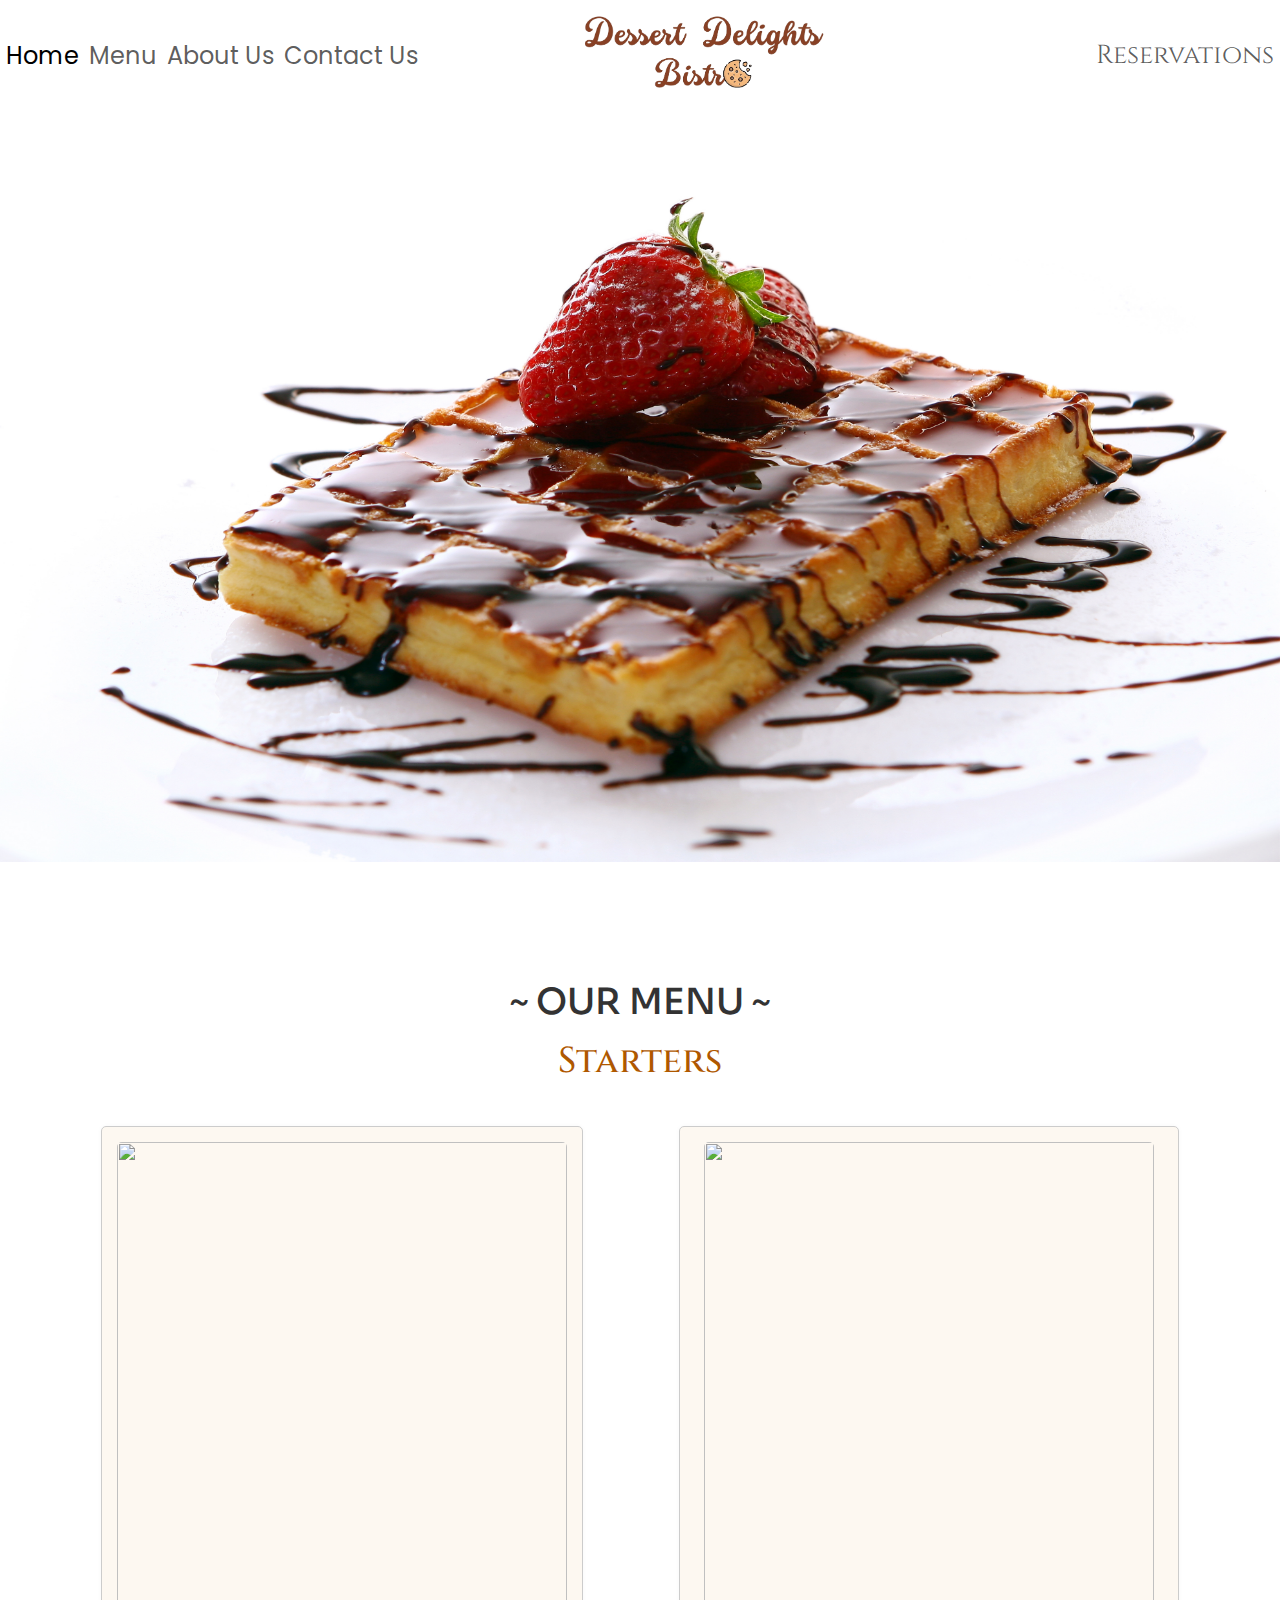
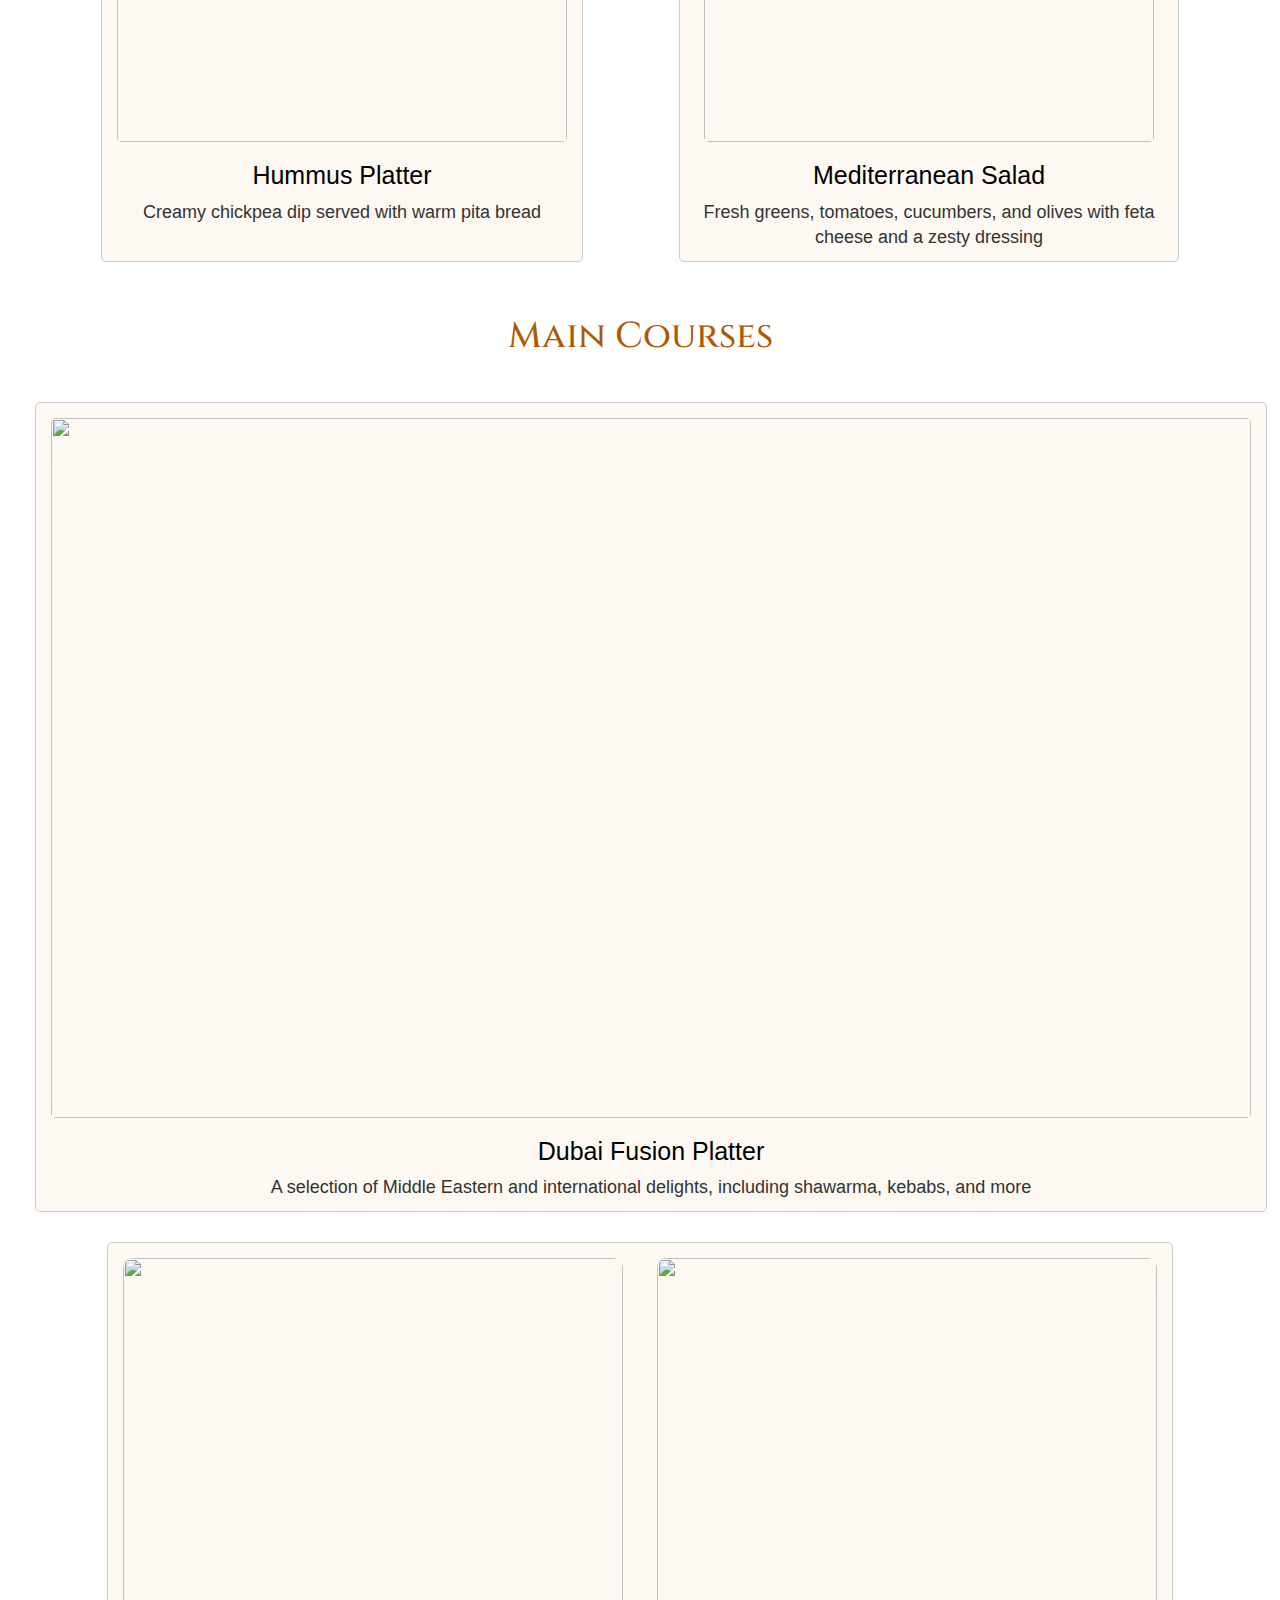
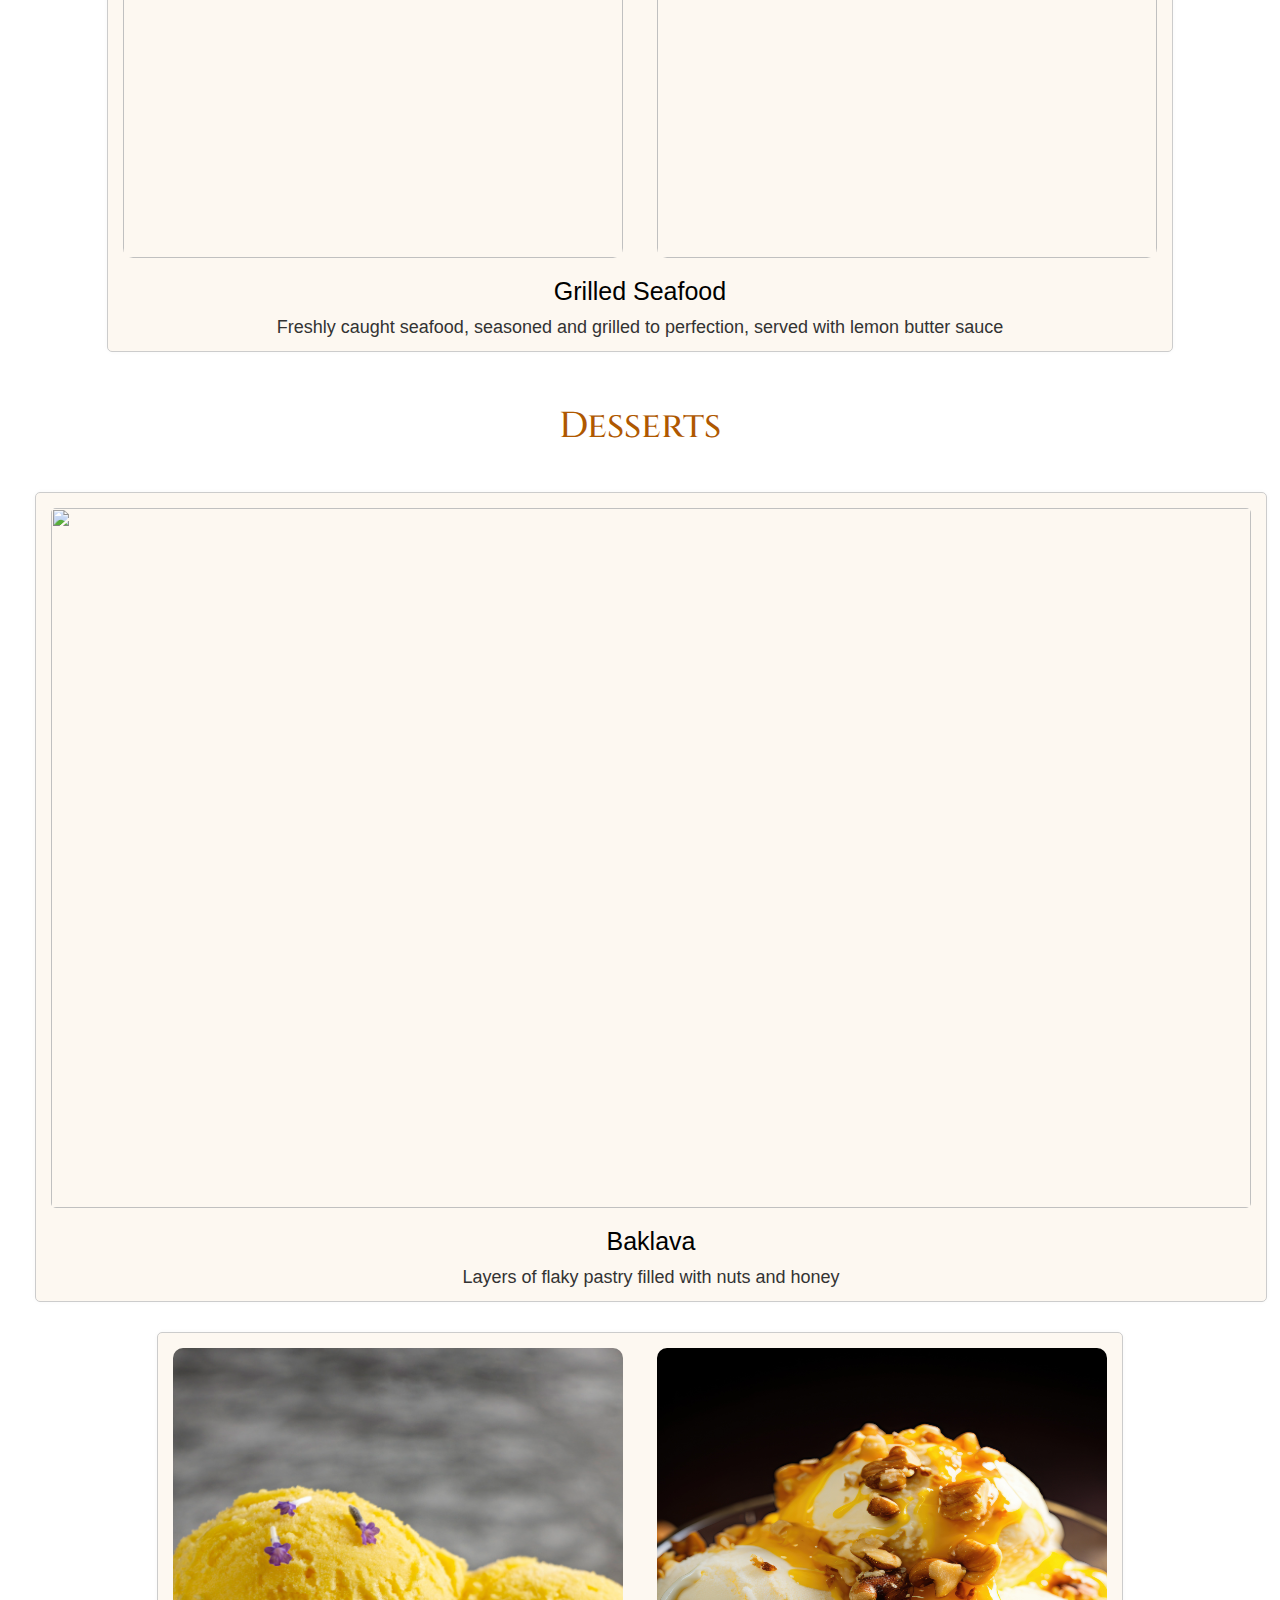
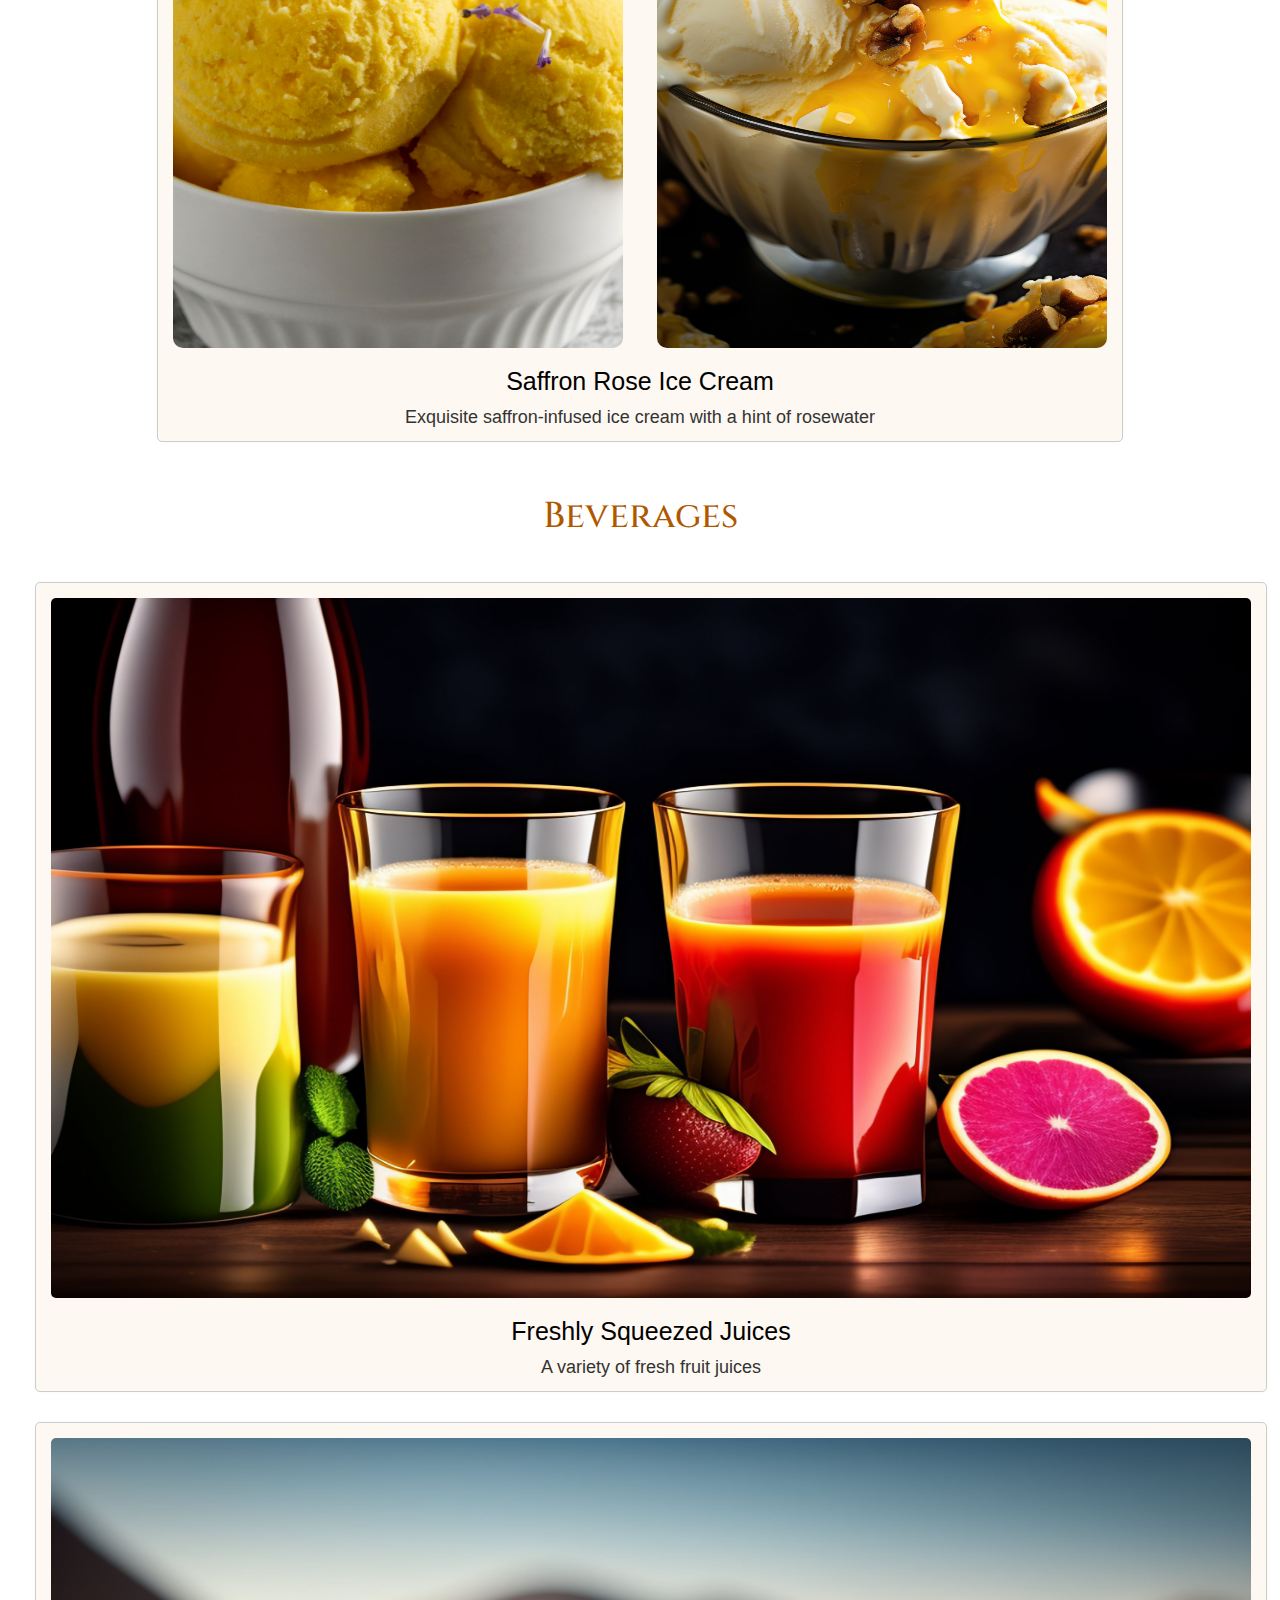
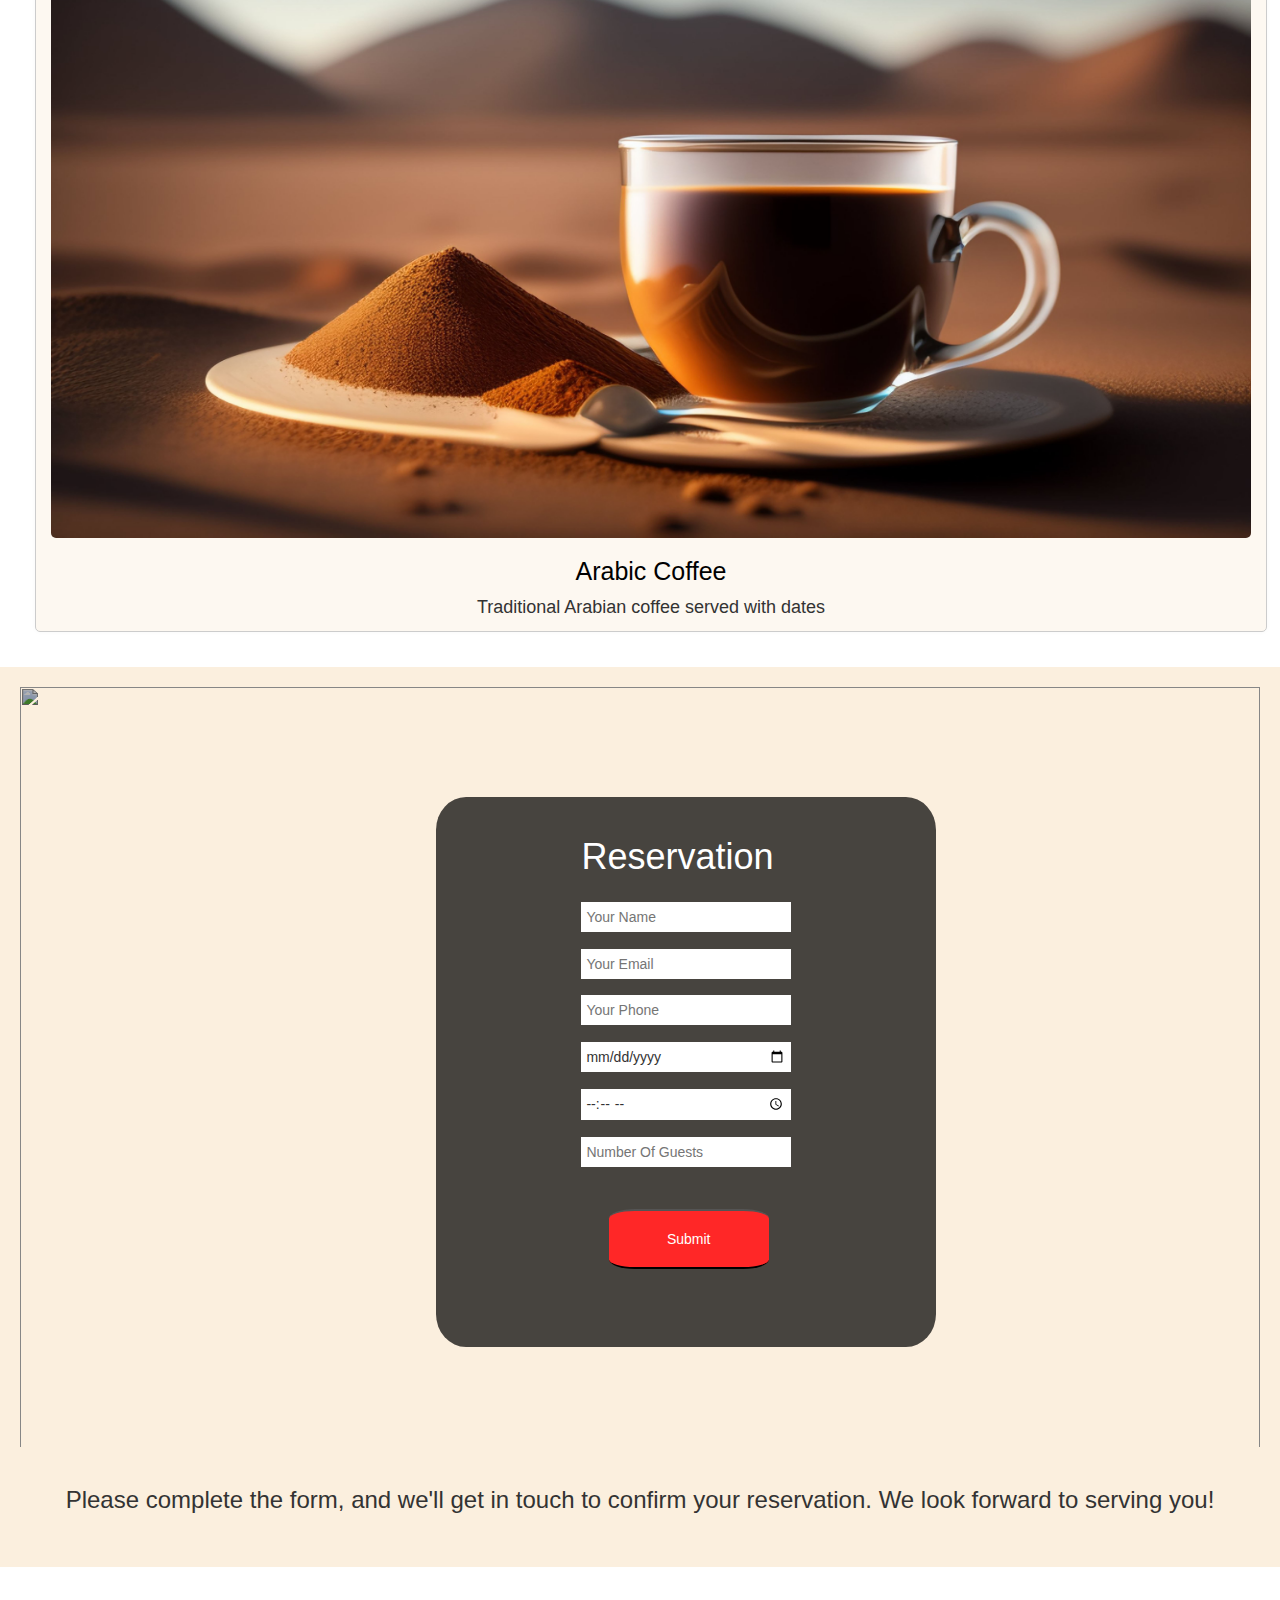
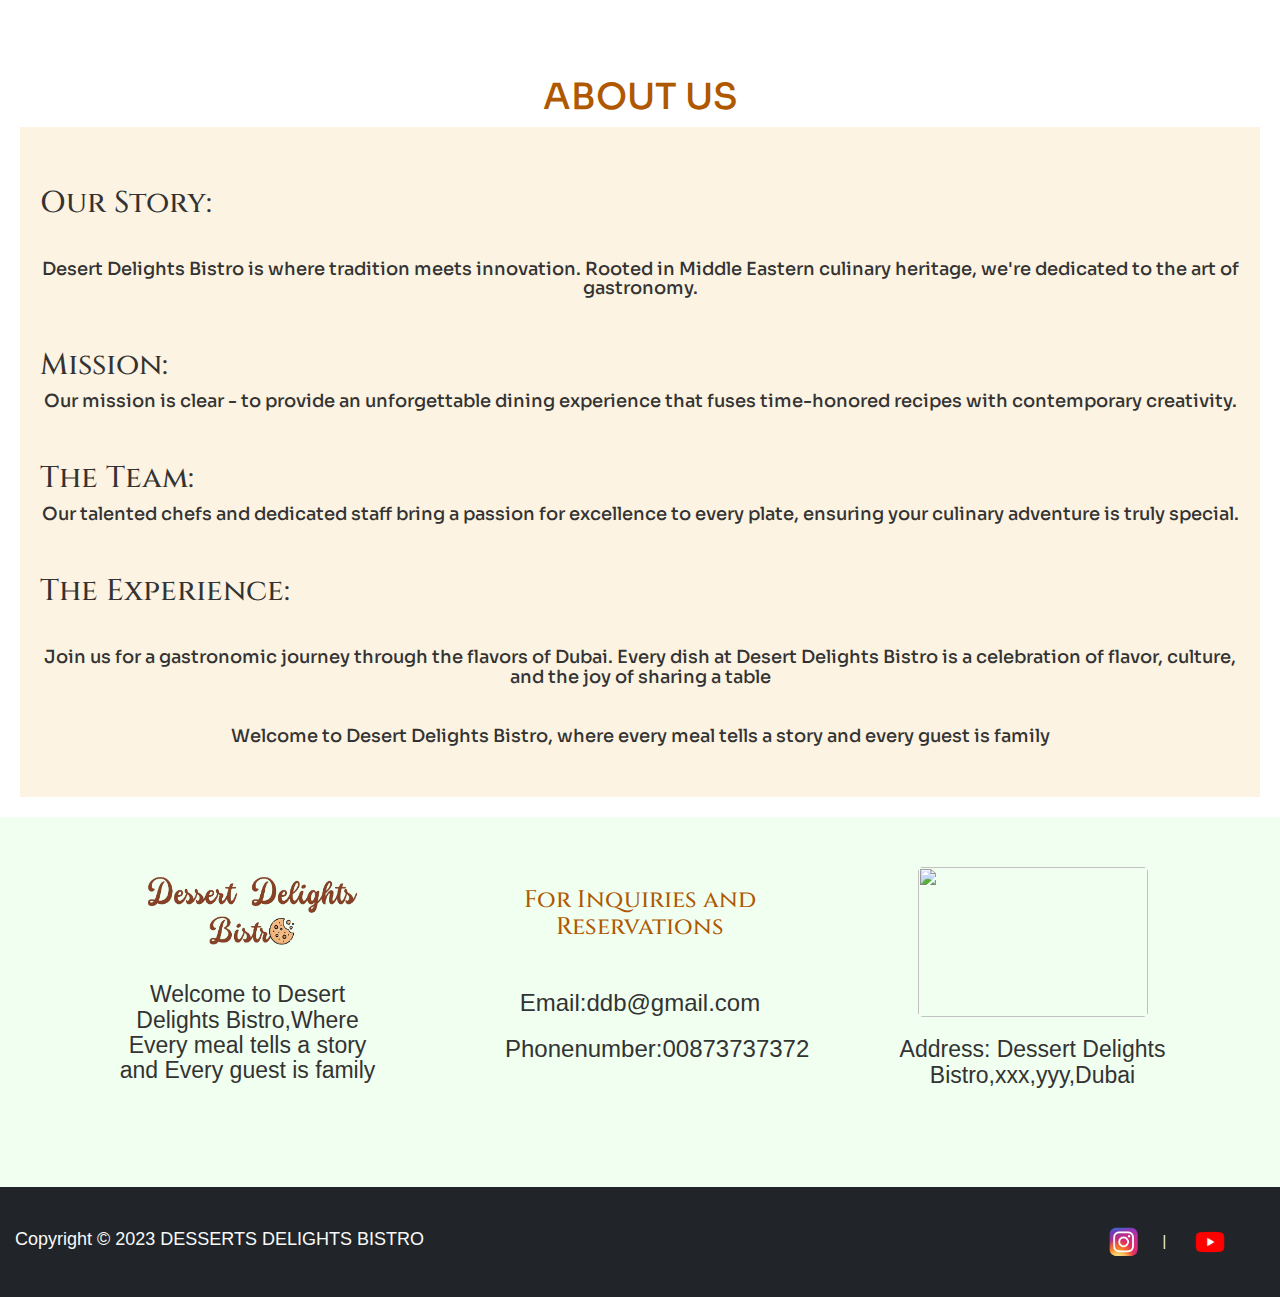
==== index.html @ c565da67 "Initial commit" ====
<!DOCTYPE html>
<html lang="en">
<head>
<meta charset="utf-8">
<meta name="viewport" content="width=device-width, initial-scale=1">
<script src="index.js"></script>
<link rel="stylesheet" href="index.css">
<link rel="stylesheet" href="menu.css">
<link rel="stylesheet" href="reservations.css">
<link rel="stylesheet" href="about.css">
<link rel="stylesheet" href="contact.css">


<style>

  @import url('https://fonts.googleapis.com/css2?family=Poppins:wght@300;400&display=swap');
  @import url('https://fonts.googleapis.com/css2?family=Bungee+Shade&family=Sora&display=swap');

  @import url('https://fonts.googleapis.com/css2?family=Poppins:wght@300;400&family=Roboto+Slab:wght@500&display=swap');

  @import url('https://fonts.googleapis.com/css2?family=Asap:ital,wght@1,300&family=Cinzel:wght@600&display=swap');
 </style>

</head>
<body>

  <link href="https://cdn.jsdelivr.net/npm/bootstrap@5.0.2/dist/css/bootstrap.min.css" rel="stylesheet">
  <script src="https://cdn.jsdelivr.net/npm/bootstrap@5.0.2/dist/js/bootstrap.bundle.min.js"></script>
  <div class="container-fluid" style="background-color:white;position: sticky;top: 0;z-index: 50;display: flex;padding: 0;">
  <nav class="navbar navbar-expand-lg navbar-light" style="width: 100%;margin: auto;">
    
      
    <button type="button" class="navbar-toggler" data-bs-toggle="collapse" data-bs-target="#navbarCollapse">
      <span class="navbar-toggler-icon"></span>
  </button>
  <div class="collapse navbar-collapse"style="flex-grow:0;padding-left:0;padding-right:0;" id="navbarCollapse">
      
        <div class="navbar-nav" style="font-size:x-large; font-family: 'poppins','sans-serif';">
          <li><a href="#home" class="nav-item nav-link active">Home</a></li>
          <li><a href="#menu" class="nav-item nav-link">Menu</a></li>
          <li><a href="#about" class="nav-item nav-link">About Us</a></li>
          <li><a href="#contact" class="nav-item nav-link" id="cn">Contact Us</a></li>
     </div>   
        
        
      </div>
  
    
    <div id="imgdiv" style="margin: 0 auto;padding-left: 15px;">
      <img id="logo" src="stick.png" height="100px" >
  </div>
    
    <div class="navbar-nav " style="margin: 0 0 0 auto ;">
     <li> <a href="#Reservation" class="nav-item nav-link" style="font-family: 'Asap', sans-serif;
      font-family: 'Cinzel', serif;font-size:2.6rem;position: relative;z-index: 50;">Reservations</a></li>
      
  </nav>
</div>
</section>

<section id="home">
<div style="width:100%px;height: 100%;">
  <link rel="stylesheet" href="https://maxcdn.bootstrapcdn.com/bootstrap/3.4.1/css/bootstrap.min.css">
  <script src="https://ajax.googleapis.com/ajax/libs/jquery/3.6.4/jquery.min.js"></script>
  <script src="https://maxcdn.bootstrapcdn.com/bootstrap/3.4.1/js/bootstrap.min.js"></script> 

  <div id="myCarousel" class="carousel slide" data-ride="carousel">
   
    <!-- Wrapper for slides -->
    <div class="carousel-inner">
      <div class="item active" ;>
        <img src="img/fresh-sweet-chocolate-waffles-with-strawberry.jpg" alt="Los Angeles" style="width: 100%;height: 750px;">
        <div class="carousel-caption">
          <h2 style="color:white;"></h2>
          <h4 style="color: gold; font-style: oblique; font-weight: bold;"></h4>
        </div>
      </div>

     
      <div class="item">
        <img src="slide img/delicious-fried-chicken-plate.jpg" alt="New york" style="width:100%;height: 750px;">
        <div class="carousel-caption">
          <h3 style="color:gold;font-style: oblique; font-weight: bold;"></h3>
        </div>
      </div>
     
      <div class="item">
        <img src="slide img/pexels-eric-mufasa-1414234-removebg.png" alt="New york" style="width:100%;height: 750px;">
        <div class="carousel-caption">
          <h3 style="color:gold;font-style: oblique; font-weight: bold;"></h3>
        </div>
      </div>
      <div class="item">
        <img src="slide img/meat-skewer-with-vegetables-isolated-white-background-ai-generative.jpg" alt="New york" style="width:100%;height: 750px;">
        <div class="carousel-caption">
          <h3 style="color:gold;font-style: oblique; font-weight: bold;"></h3>

        </div>
    </div>
    <div class="item">
      <img src="slide img/fresh-cheesecake-served-with-mint.jpg" alt="New york" style="width:95%;height: 750px;">
      <div class="carousel-caption">
        <h3 style="color:gold;font-style: oblique; font-weight: bold;"></h3>

      </div>
  </div>
    <div class="item">
      <img src="slide img/delicious-food-tray.jpg" alt="New york" style="width:100%;height: 750px;">
      <div class="carousel-caption">
        <h3 style="color:gold;font-style: oblique; font-weight: bold;"></h3>
      </div>
    </div><div class="item">
      <img src="slide img/delicious-tortilla.jpg" alt="New york" style="width:100%;height: 750px;">
      <div class="carousel-caption">
        <h3 style="color:gold;font-style: oblique; font-weight: bold;"></h3>
      </div>
    </div>
    </div>
    
    <!-- Left and right controls -->
    <a class="carousel-control-prev" href="#myCarousel" role="button" data-slide="prev">
      <span class="glyphicon glyphicon-chevron-left" ></span>
      <span class="sr-only">Previous</span>

</a>
<a class="carousel-control-next" href="#myCarousel" role="button" data-slide="next">
  <span class="glyphicon glyphicon-chevron-right" ></span>
  <span class="sr-only">Next</span>
</a>

    
  </div>
</div>
</section>
<section id="menu" style="padding-top: 80px;">
  <br>
  <center>
  <h1 style="font-family: 'Bungee Shade', sans-serif;
  font-family: 'DM Serif Display', serif;
  font-family: 'Secular One', sans-serif;
  font-family: 'Sora', sans-serif;">~ OUR MENU ~</h1></center>
  
  
<h1 class="h1" style="font-family: 'Asap', sans-serif;
font-family: 'Cinzel';color:rgb(175, 88, 0);">Starters</h1>


<section class="list">
        
<div class="divv">
    <img  class="image" src="menu/top-view-hummus-plate-still-life.jpg" alt="">
<h3 class="mh3">Hummus Platter</h3>
<p>Creamy chickpea dip served with warm pita bread</p>
</div>
<div class="divv">
    <img  class="image" src="menu/tuna-salad-with-lettuce-olives-corn-tomatoes-top-view.jpg" alt="">
<h3 class="mh3">Mediterranean Salad</h3>
<p>Fresh greens, tomatoes, cucumbers, and olives with feta cheese 
    and a zesty dressing</p>
</div>
</section>


<h1 class="h1" style="font-family: 'Asap', sans-serif;
font-family: 'Cinzel';color:rgb(175, 88, 0);" >Main Courses</h1>
<section class="list">


<div class="divv1">
    <img class="image1"  src="menu/dinner-table-with-fried-meat-dishes-sauces (1).jpg" alt="">
    <h3 class="mh3">Dubai Fusion Platter</h3>
    <p>A selection of Middle Eastern and international delights, including 
        shawarma, kebabs, and more</p>
</div>
<div class="divv2">
    <img  class="image2" src="menu/seafood-plate-with-shrimps-mussels-lobsters-served-with-lemon.jpg" alt="">
    <img  class="image3" src="menu/grilled-trout-with-eggplant-zucchini-bell-pepper-pomegranate-sauce.jpg" alt="">
    <h3 class="mh3">Grilled Seafood</h3>
    <p>Freshly caught seafood, seasoned and grilled to perfection, served with 
        lemon butter sauce</p>
</div>
</section>

<h1 class="h1"  style="font-family: 'Asap', sans-serif;
font-family: 'Cinzel';color:rgb(175, 88, 0);"  >Desserts</h1>

<section class="list">


<div class="divv1">
    <img class="image1" src="menu/freshly-baked-baklava-rustic-wooden-board-generated-by-ai.jpg" alt="">
    <h3 class="mh3">Baklava</h3>
    <p>Layers of flaky pastry filled with nuts and honey</p>
</div>
<div class="divv2">
    <img class="image4" src="menu/composition-delicious-homemade-icecream.jpg" alt="">
    <img class="image5"  src="menu/high-angle-delicious-ice-cream.jpg" alt="">
   
    <h3 class="mh3">Saffron Rose Ice Cream</h3>
    <p>Exquisite saffron-infused ice cream with a hint of rosewater</p>
</div>
</section>



<h1 class="h1"  style="font-family: 'Asap', sans-serif;
font-family: 'Cinzel';color:rgb(175, 88, 0);">Beverages</h1>
<section class="list">

<div class="divv1">
    <img class="image1"  src="menu/glass-orange-juice-with-picture-fruit-right.jpg" alt="">
    <h3 class="mh3">Freshly Squeezed Juices</h3>
    <p>A variety of fresh fruit juices</p>
</div>
<div class="divv1">
    <img class="image1" src="menu/cup-coffee-sits-plate-with-desert-landscape-background.jpg" alt="">
    <h3 class="mh3">Arabic Coffee</h3>
    <p>Traditional Arabian coffee served with dates</p>
</div>

</section>
</section>
<section id="Reservation" >
  <div id="divdiv">

<img class="imgr" src="img/pexels-huỳnh-đạt-2313037.jpg" alt="">
<div id="divvr">
  

  <form id="login" name="form" action="">
    <h1 style="color: white;margin-bottom: 12%;">Reservation</h1>
    <div id="fname">
    <input id="fnameid" name="fn" type="text" placeholder="Your Name" style="border-width: 0;">
  </div>
  <div id="lname">
    <input id="lnameid" name="ln" type="email" placeholder="Your Email" style="border-width: 0;width: 200px;">
  </div>
  <div id="unbox">
    <input id="inpid" name="mob" type="number" placeholder="Your Phone" style="border-width: 0;">
  </div>
  <div id="dtbox">
    <input id="dt" name="date" type="date" placeholder="Enter Date" style="border-width: 0;">
  </div>
  <div id="tmbox">
    <input id="tm" name="time" type="time" placeholder="Time" style="border-width: 0;">
  </div>
  <div id="passbox">
    <input id="passid" name="guest" type="number" placeholder="Number Of Guests" style="border-width: 0;">
  </div>
  <div id="divbutt">
    <input id="idbutt" type="button" value="Submit" onclick="validates()">
  </div>
  
</form>

</div>
<center>
  <h2 style="font-size: x-large;">Please complete the form, and we'll get in touch to confirm your reservation. We look forward to 
    serving you!</h2>
    <br>
  </center>
    </div>
    
    </section>
    

    <section id="about" style="padding-left: 20px;padding-top: 90px;padding-right: 20px; padding-bottom: 20px;">
      <center>
      <h1 style="font-family: 'Bungee Shade', sans-serif;
      font-family: 'DM Serif Display', serif;
      font-family: 'Secular One', sans-serif;
      font-family: 'Sora', sans-serif;color:rgb(175, 88, 0);">ABOUT US</h1>
    </center>

      <div id="divback" style="background-color: rgba(243, 185, 92, 0.178);padding: 20px;">

        <br>
    <h2 class="abth2"> Our Story:</h2>
    <br>
    <center>
    <h4 class="abth4">Desert Delights Bistro is where tradition meets innovation. Rooted in Middle Eastern culinary heritage, 
        we're dedicated to the art of gastronomy.</h4><br>
      </center>
    <h2 class="abth2">Mission:</h2>   
    <center>
    <h4 class="abth4">Our mission is clear - to provide an unforgettable dining experience that fuses time-honored recipes 
        with contemporary creativity.</h4><br>
      </center>
    <h2 class="abth2">The Team:</h2>
    <center>
    <h4 class="abth4">Our talented chefs and dedicated staff bring a passion for excellence to every plate, ensuring your 
        culinary adventure is truly special.</h4><br>
      </center>
        <h2 class="abth2">The Experience:</h2>
        <br>
        <center>
        <h4 class="abth4">Join us for a gastronomic journey through the flavors of Dubai. Every dish at Desert Delights Bistro is 
            a celebration of flavor, culture, and the joy of sharing a table</h4>
          </center> <br>
          <center>
        <h4 class="abth4">Welcome to Desert Delights Bistro, where every meal tells a story and every guest is family</h4>
    <br>
    </center> 
    </div>

    </section>
    
  
    

    <section id="contact">
      <div style="background-color:rgb(240, 255, 240);">
        <section class="clist">
                
            <div class="cdiv">
                <img class="cimage1" src="stick.png" alt="">
                
                <h3 class="ch33">Welcome to Desert Delights Bistro,Where Every meal tells a story and Every guest is family</h2>
                
            </div>
            <div class="cdiv1">
             
            <h1 class="ch1">For Inquiries and Reservations</h1>
            <br>
            <h2 class="ch2">Email:ddb@gmail.com</h2>
            <h2 class="ch2">Phonenumber:00873737372</h2>
            </div>
            <div class="cdiv">
                <img  class="cimage" src="menu/tuna-salad-with-lettuce-olives-corn-tomatoes-top-view.jpg" alt="">
                <h3 class="ch33">Address: Dessert Delights Bistro,xxx,yyy,Dubai
                </h3>
            
            </div>
            </section>
        </div>
        
    </section>
    <footer class="footer bg-dark">
      <div class="row" style="padding: 15px;margin-right: 0;--bs-gutter-x: 0;">
          <div class="col-md-6 text-light" style="padding-top: 25px;" >
              <p>Copyright &copy; 2023 DESSERTS DELIGHTS BISTRO</p>
          </div>
          <div class="col-md-6 text-md-end">
              <a  href="https://www.instagram.com/" ><img style="width: 70px;" src="svg/Picsart_23-10-22_21-05-48-126.png" alt=""></a>
              <span class="text-light">|</span>
              <a  href="https://www.youtube.com/" ><img style="width: 80px;"  src="svg/Picsart_23-10-22_21-06-33-159.png" alt=""></a>
          </div>
      </div>
  </footer>
  
    



        
</body>
</html>
---- index.css ----
.mh3 {
    font-size: 2.5rem;
    /* margin-top: 10px; */
    color: black;
}
p{
    font-size: 1.8rem;
}
a:hover{
    text-decoration: none;
}
---- menu.css ----
@import url('https://fonts.googleapis.com/css2?family=Asap:ital,wght@1,300&family=Cinzel:wght@600&display=swap');

  @import url('https://fonts.googleapis.com/css2?family=Bungee+Shade&family=DM+Serif+Display:ital@1&family=Secular+One&family=Sora&display=swap');


.list {
    display: flex;
    justify-content:space-evenly;
    flex-wrap: wrap;
    padding: 20px;
}


.divv {
    
    max-width:500px;
    margin: 15px;
    padding: 15px;
    border: 1px solid #ccc;
    border-radius: 5px;
    background-color: rgba(250, 235, 215, 0.347);
    box-shadow: 0 0 5px rgba(0, 0, 0, 0.033);
    text-align: center;
    padding-bottom: 0%;
    max-height:850px;
}
.divv1{
    max-width:1500px;
    margin: 15px;
    padding: 15px;
    border: 1px solid #ccc;
    border-radius: 5px;
    background-color: rgba(250, 235, 215, 0.347);
    box-shadow: 0 0 5px rgba(0, 0, 0, 0.033);
    text-align: center;
    padding-bottom: 0%;
    max-height:1000px;
}
.image1 {
    width: 1200px;
    

    height: 700px;
    border-radius: 5px;
}

.image {
    width: 450px;
    

    height: 600px;
    border-radius: 5px;
}


.divv2{
    max-width:1500px;
    margin: 15px;
    padding: 15px;
    border: 1px solid #ccc;
    border-radius: 5px;
    background-color: rgba(250, 235, 215, 0.347);
    box-shadow: 0 0 5px rgba(0, 0, 0, 0.033);
    text-align: center;
    padding-bottom: 0%;
    max-height:1000px;
}
.image2 {
    width: 500px;
    

    height: 600px;
    border-radius: 10px;
}
.image3 {

    width: 500px;
    margin-left:30px ;

    height: 600px;
    border-radius: 10px;
}
.image4 {
    width: 450px;
    

    height: 600px;
    border-radius: 10px;
}
.image5 {

    width: 450px;
    margin-left:30px ;

    height: 600px;
    border-radius: 10px;
}

    

.h1{
    text-align: center;
    font-family: 'Asap', sans-serif;
        font-family: 'Cinzel', serif;
        color: rgb(175, 88, 0);
        font-size: x-large;
}
---- reservations.css ----
.imgr{
    z-index: -1;
    width: 100%;
    height: 800px;
    padding: 20px;
    filter: brightness(70%);
    }
    #fnameid{
        width: 200px;
        outline: 0;
    }
    #lnameid{
        width: 200px;
        outline: 0;
    }
    #fname{
        background-color:white;
        width:fit-content;
        padding: 5px;
        
    }
    #tmbox{
        margin-top: 8%;
        background-color:white;
        width:fit-content;
        padding: 5px;
        
    }

    #dtbox{
        margin-top: 8%;
        background-color:white;
        width:fit-content;
        padding: 5px;
        
    }
    
    #lname{
        background-color:white;
        width:fit-content;
        padding: 5px;
        margin-top: 8%;
        margin-bottom: 8%;
    }
    
    #inpid{
        width: 200px;
        outline: 0;
    }
    #passid{
        width:200px;
        outline: 0;
    }
    #dt{
        width:200px;
        outline: 0;
    }
    #tm{
        width: 200px;
        outline: 0;
    }
    #unbox{
        background-color:white;
        width:fit-content;
        padding: 5px;
    }
    input[type="button" i]{
        border-radius: 16%;
        border-inline:unset;
        
    
    }
    #divbutt{
        margin-top: 20%;
        margin-left: 13%;
        
    }
    
    
    #passbox{
       width: fit-content;
        margin-top: 8%;
        padding: 5px;
        background-color: white;
    
    }
    *{
        margin: 0;
        padding: 0;
        box-sizing: border-box;
    }
    #idbutt{
        background-color:rgb(255, 39, 39);color:White;
        width:160px;height:60px;
        
    }
    #divvr{
        background-color: rgba(0, 0, 0, 0.719);
        padding-top: 20px;
        display: flex;
        justify-content: center;
        border-radius: 6%;
        width: 500px;
        height: 550px;
        position: absolute;
        top: 20%;
        left: 38%;
        margin: -50px 0 0 -50px;
}
    
        
    
    #divdiv{
        background-color: rgba(250, 235, 215, 0.82);
        width: 100%;
        height: 900px;
        position: relative;
    
    
    }
---- about.css ----
@import url('https://fonts.googleapis.com/css2?family=Poppins:wght@300;400&family=Roboto+Slab:wght@500&display=swap');

@import url('https://fonts.googleapis.com/css2?family=Asap:ital,wght@1,300&display=swap');


  @import url('https://fonts.googleapis.com/css2?family=Asap:ital,wght@1,300&family=Cinzel:wght@600&display=swap');

  
  @import url('https://fonts.googleapis.com/css2?family=Sora&display=swap');
  
  @import url('https://fonts.googleapis.com/css2?family=Bungee+Shade&family=Secular+One&family=Sora&display=swap');


.abth2{font-family: 'Asap', sans-serif;
    font-family: 'Cinzel', serif;}
.abth4{font-family: 'Sora', sans-serif;}
---- contact.css ----
@import url('https://fonts.googleapis.com/css2?family=Asap:ital,wght@1,300&family=Cinzel:wght@600&display=swap');

.clist {
    display: flex;
    justify-content:space-evenly;
    flex-wrap: wrap;
    padding: 20px;
    
}


.cdiv {
    
    max-width:300px;
    margin: 15px;
    padding: 15px;
    border-radius: 5px;
    text-align: center;
    padding-bottom: 0%;
    height:300px;
}
.cdiv1 {
    
    max-width:300px;
    margin: 15px;
    padding: 15px;
    border-radius: 5px;

    text-align: center;
    padding-bottom: 0%;
    height:300px;
}
.cimage {

    width: 230px;
    

    height: 150px;
    border-radius: 5px;
}
.cimage1{

    width: 230px;
    

    height: 95px;
    border-radius: 5px;
}
.ch2{
    font-size: 2.4rem;
}

.ch3 {
    font-size: 2.4rem;}
.ch33 {
        font-size: 2.3rem;}
.ch1{
    font-size: 2.4rem;
        text-align: center;
        font-family: 'Asap', sans-serif;
            font-family: 'Cinzel', serif;
            color: rgb(175, 88, 0);
    }
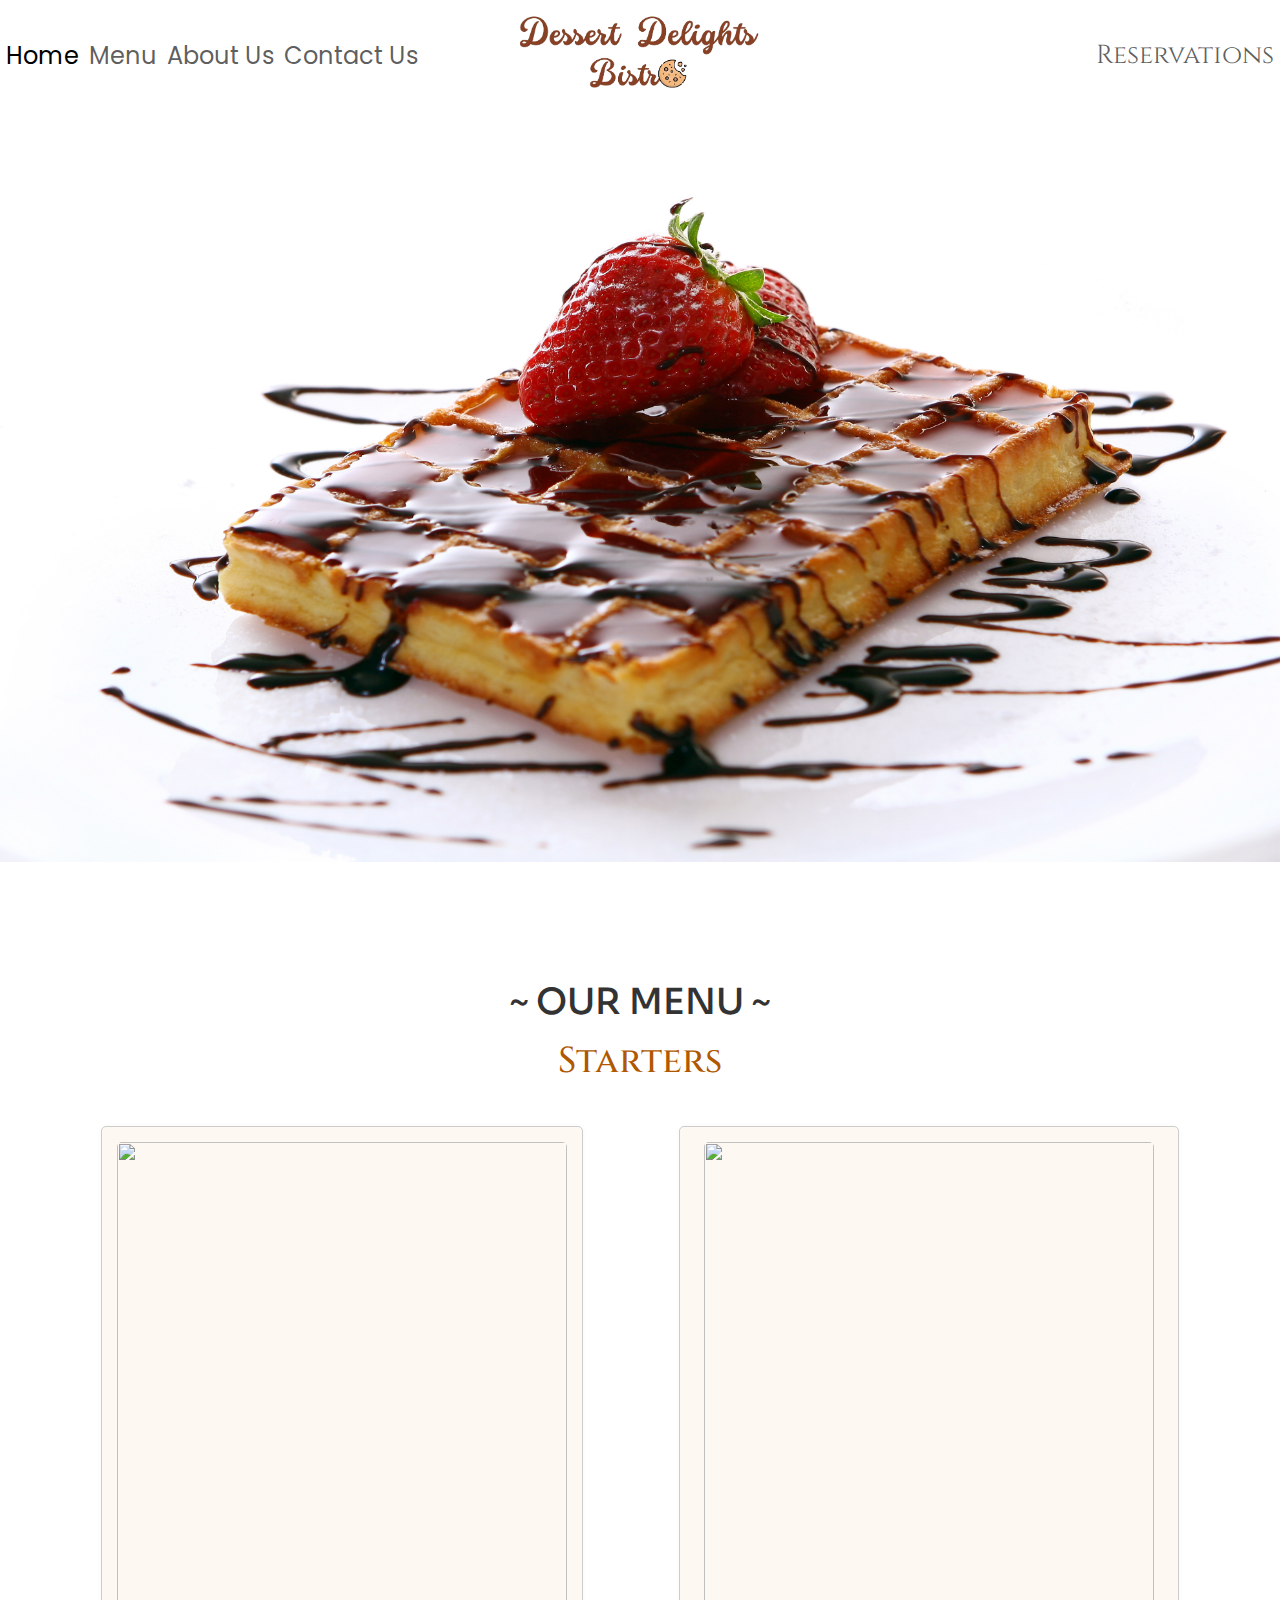
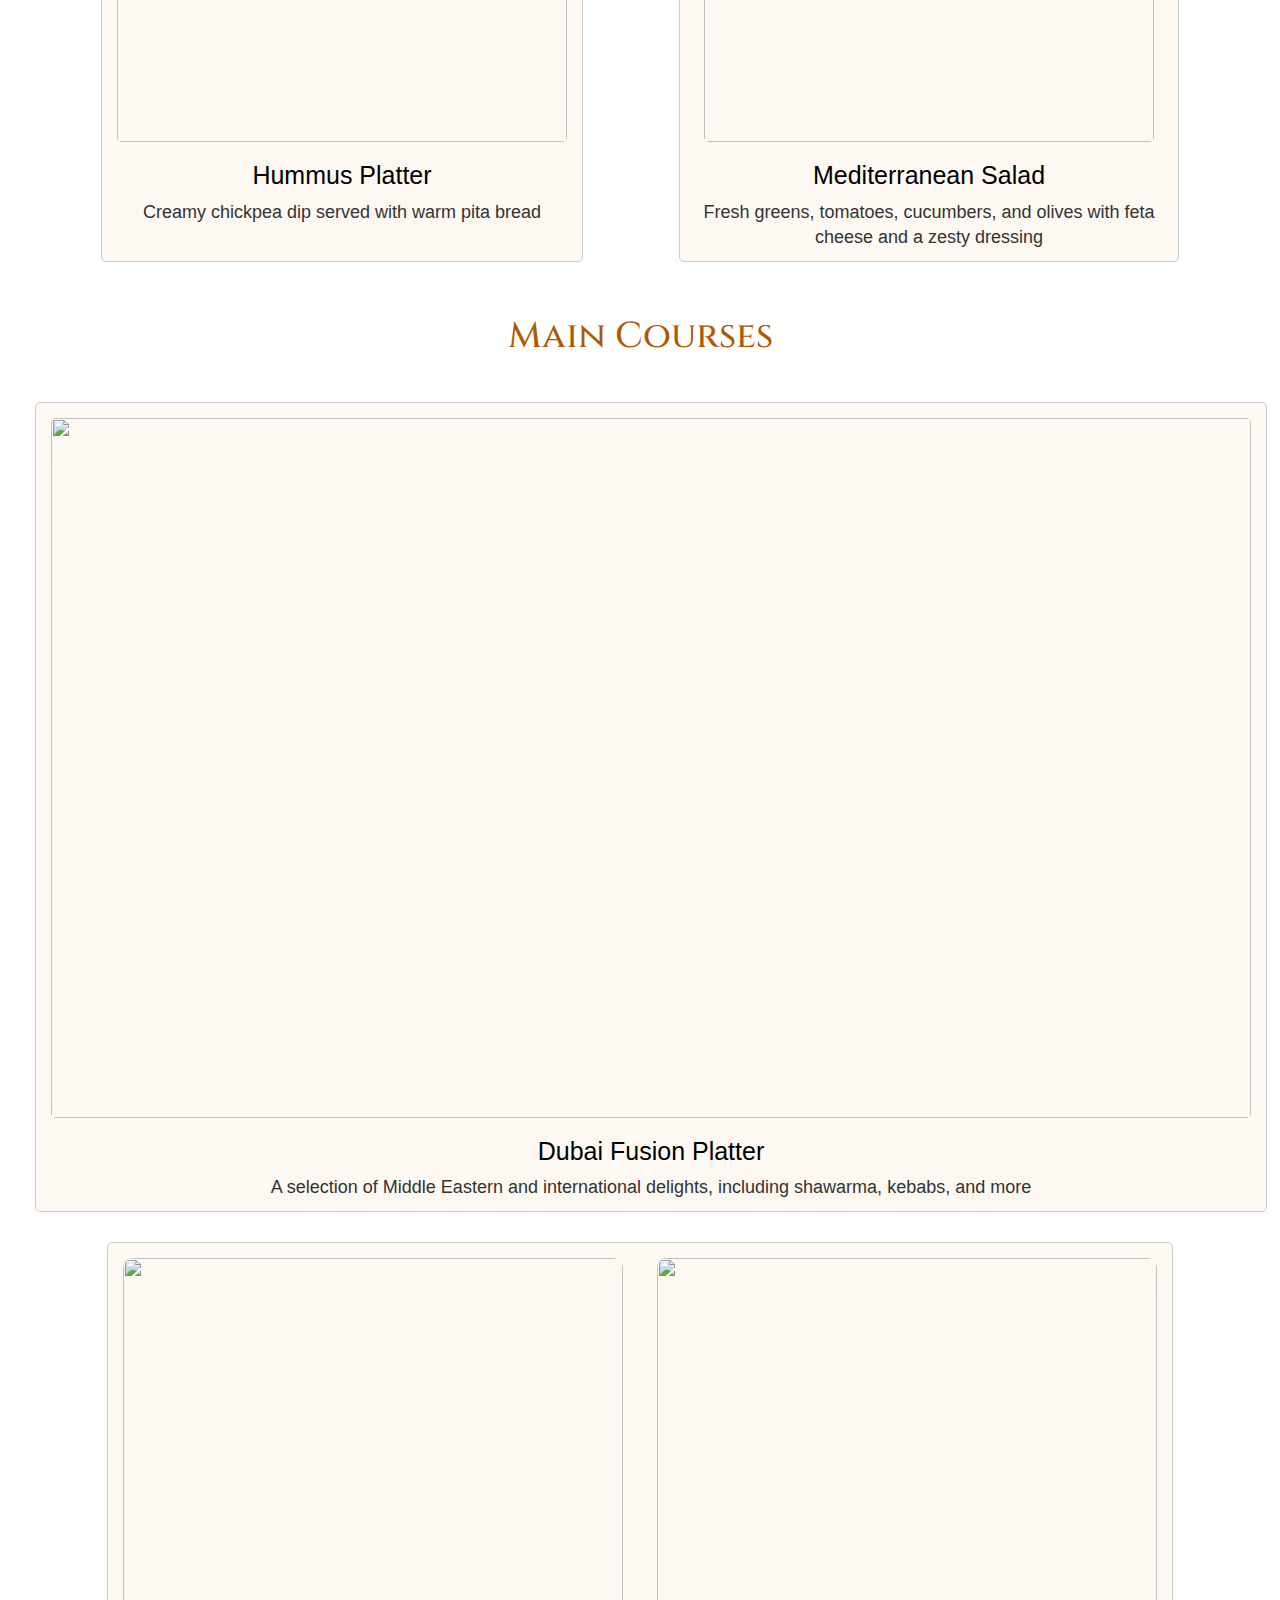
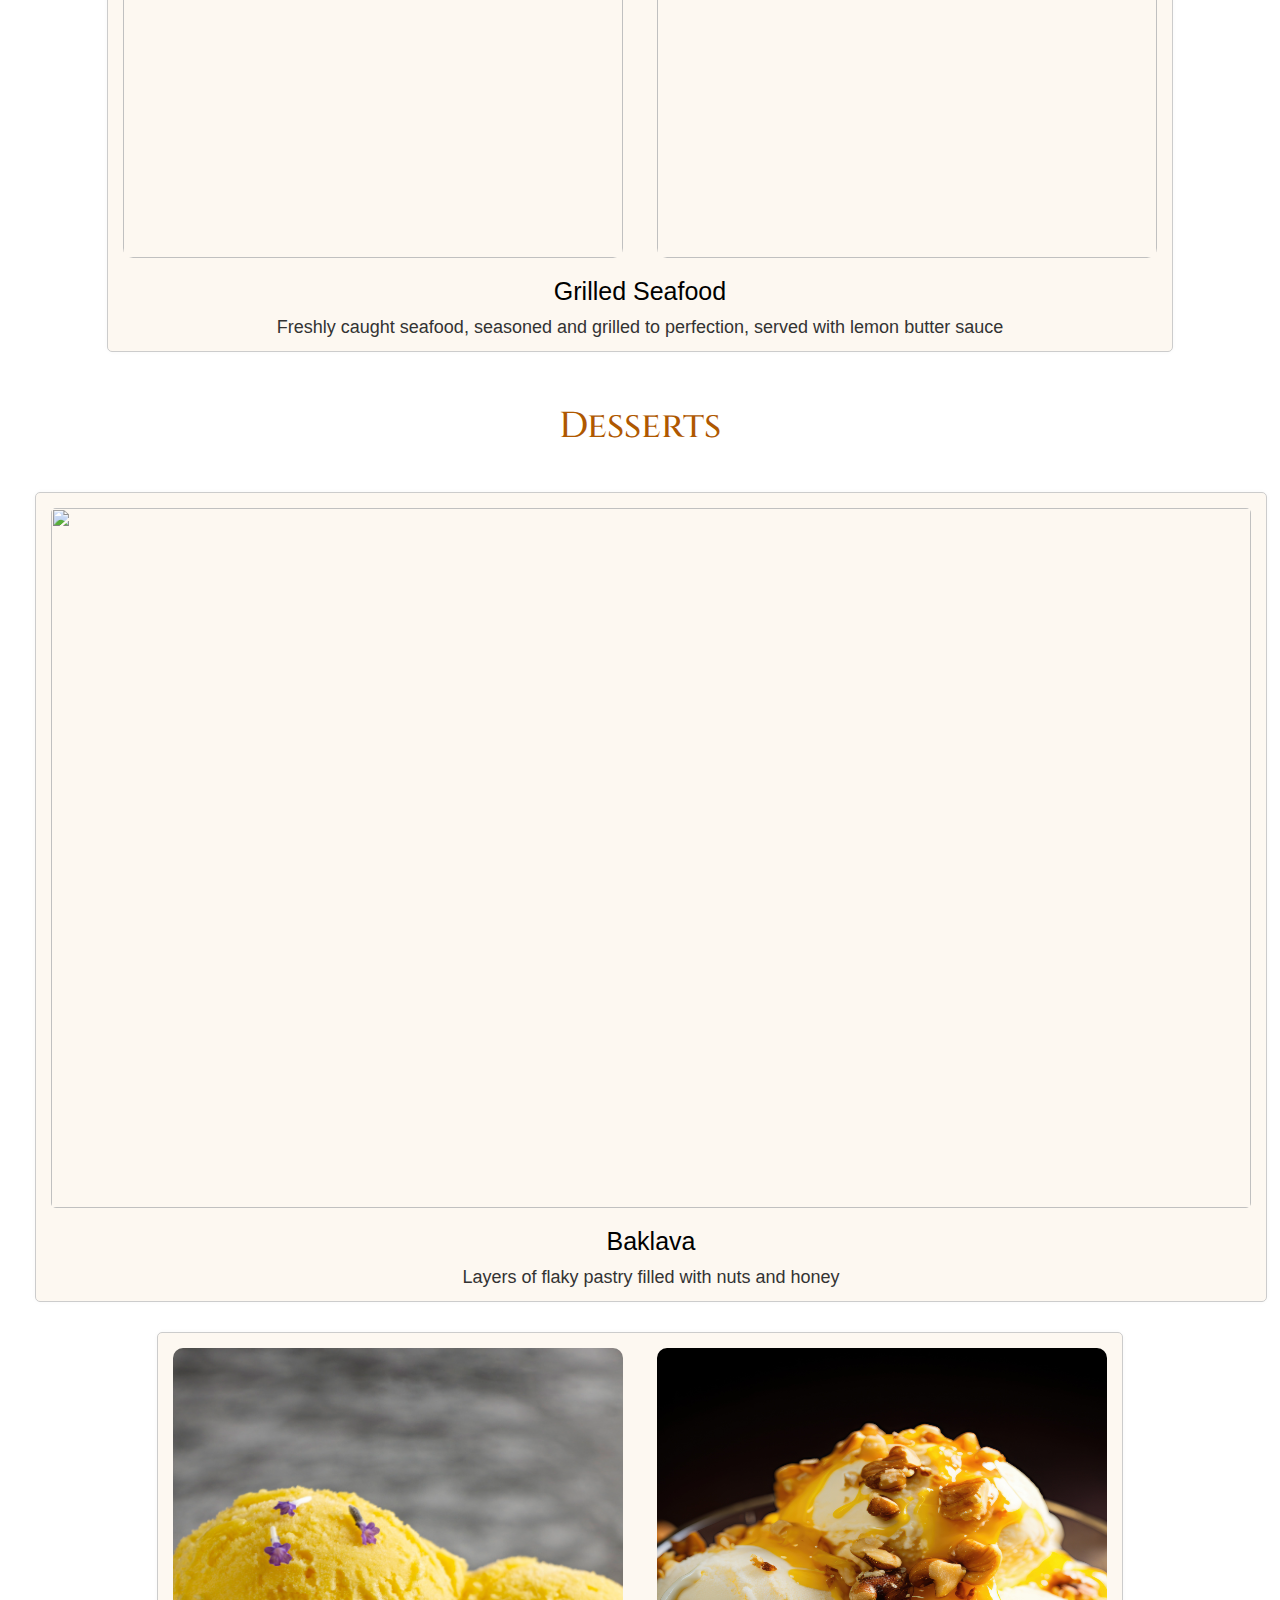
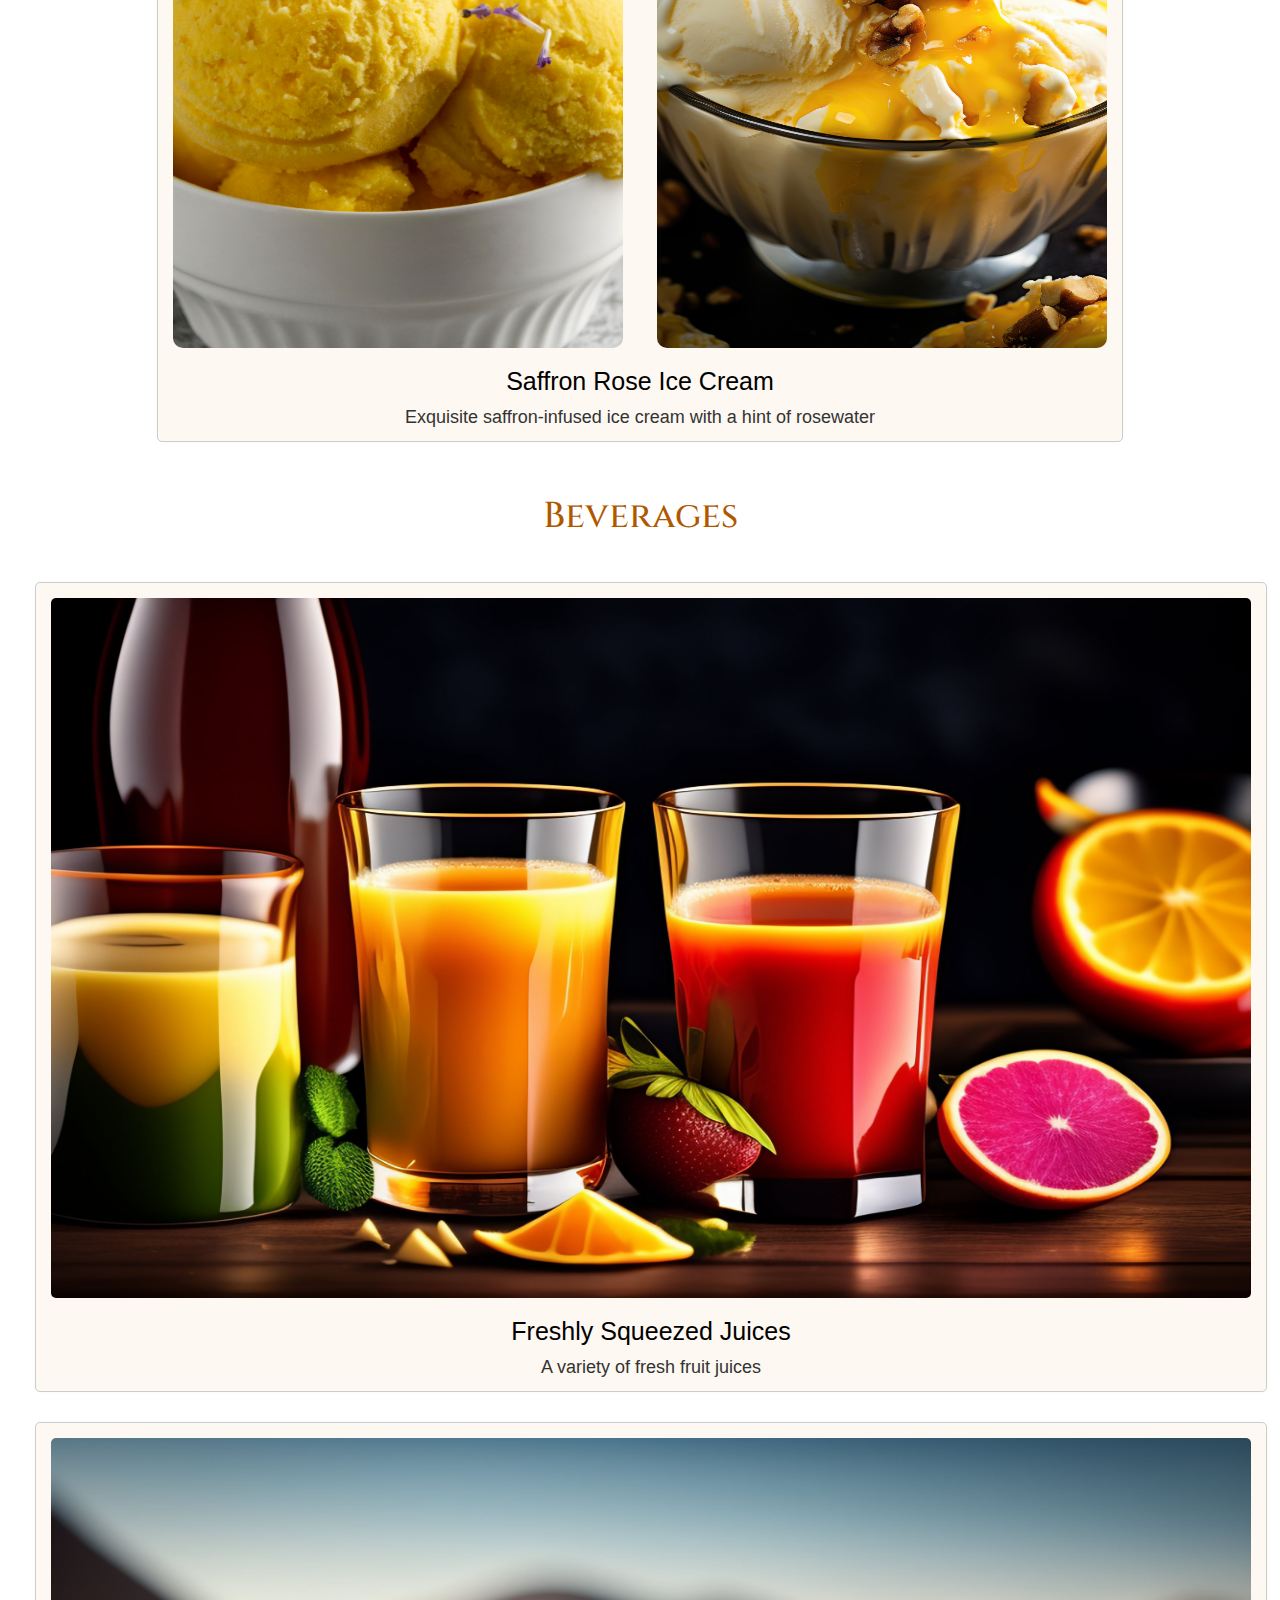
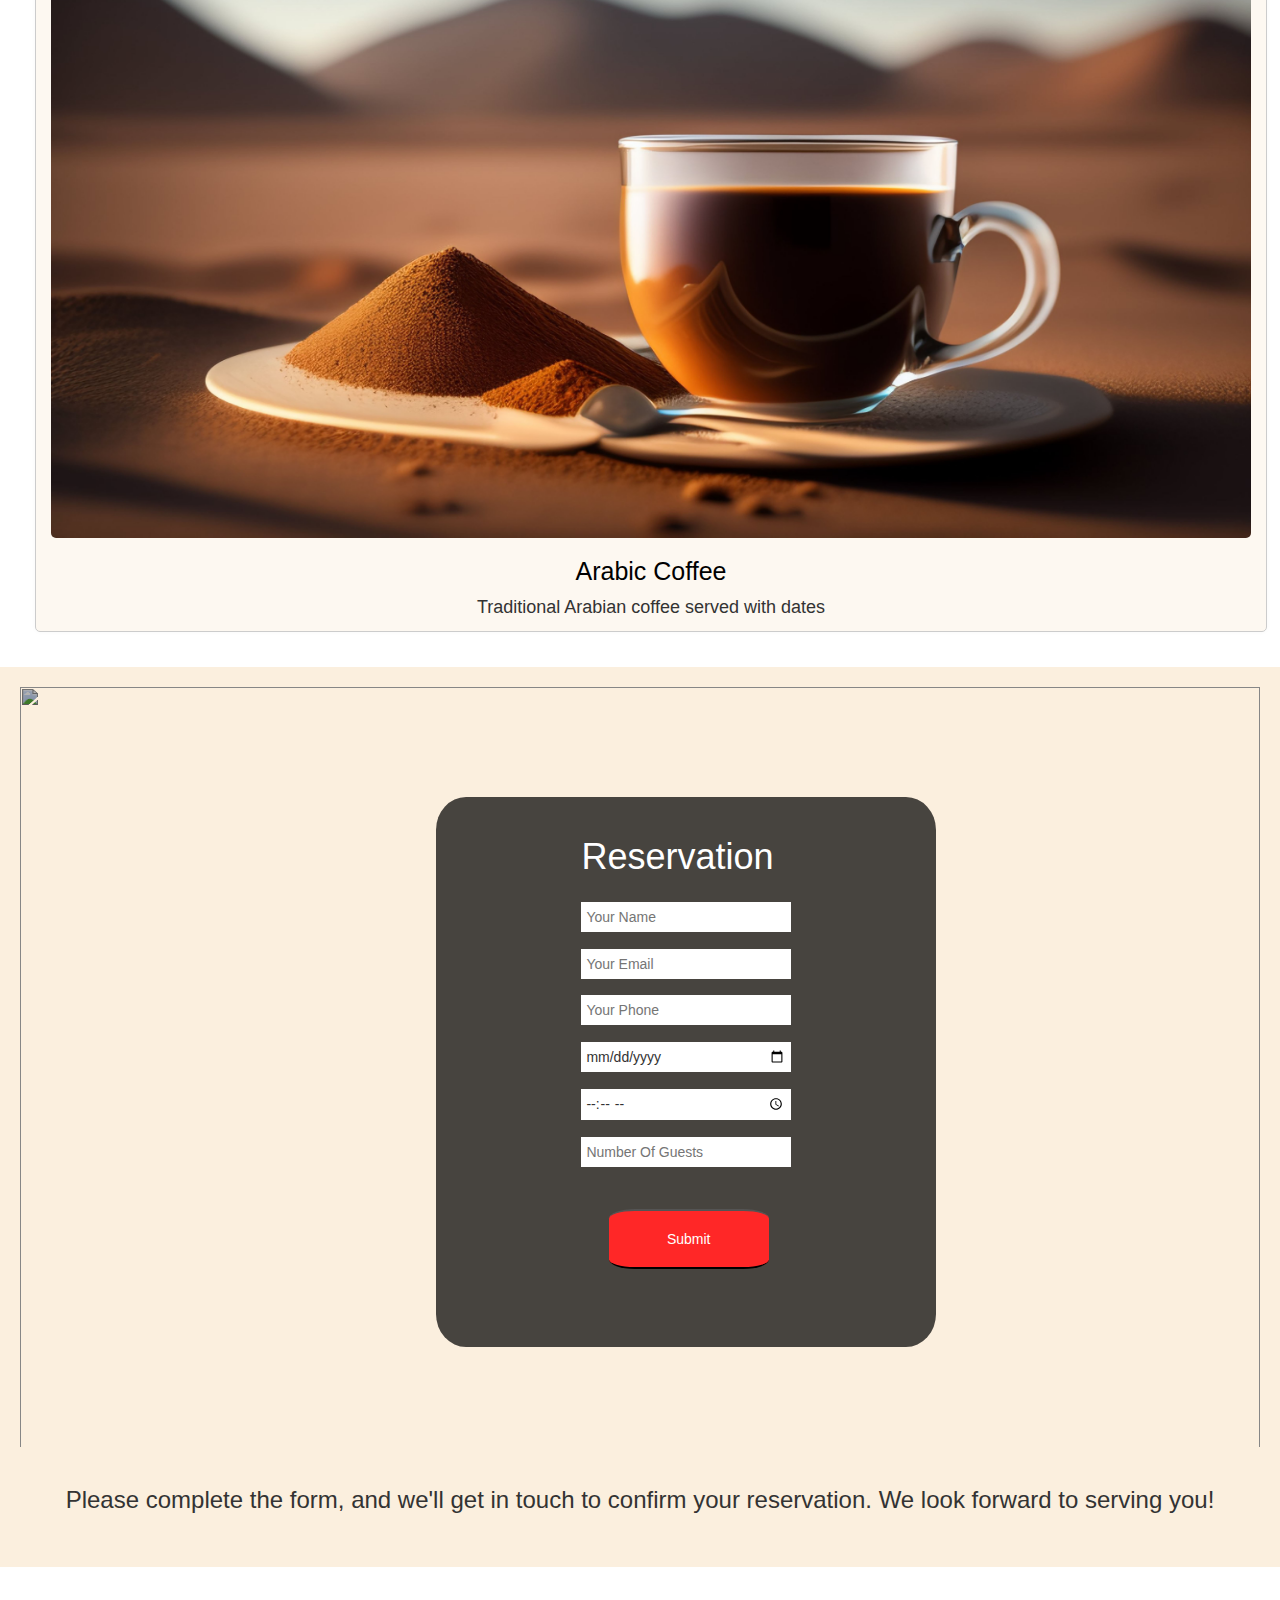
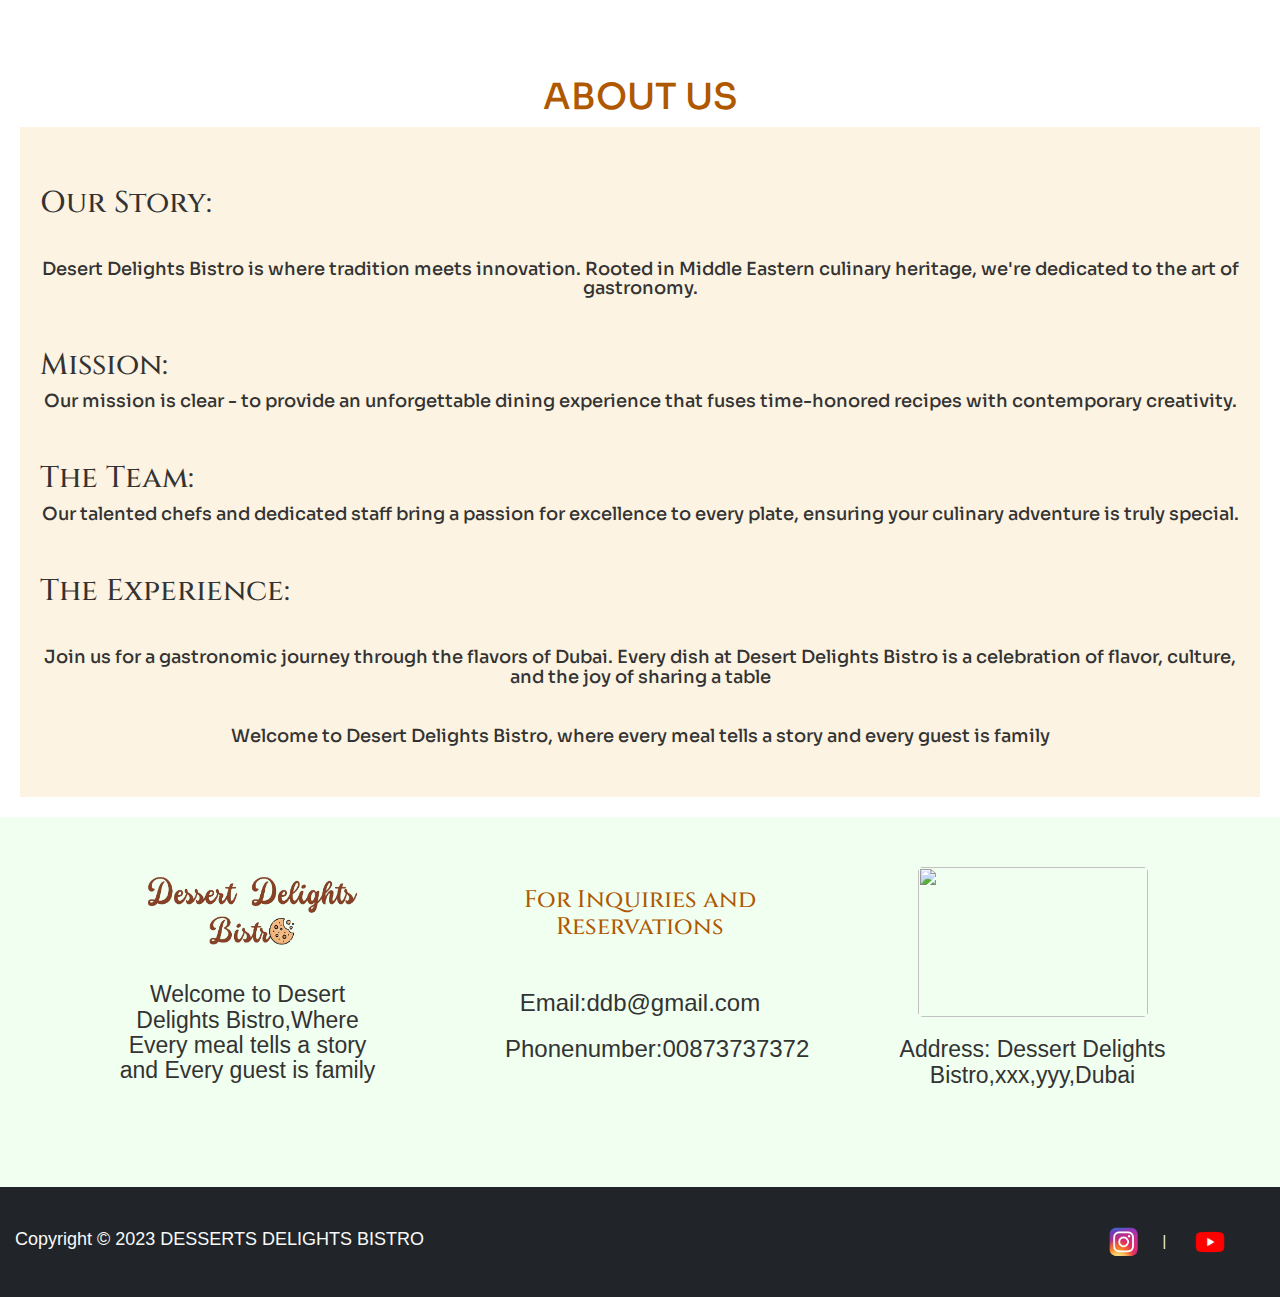
==== commit 82670e49: "Update index.html" ====
--- a/index.html
+++ b/index.html
@@ -46,8 +46,8 @@
       </div>
   
     
-    <div id="imgdiv" style="margin: 0 auto;padding-left: 15px;">
-      <img id="logo" src="stick.png" height="100px" >
+    <div id="imgdiv" style="margin: 0 80px;">
+      <img id="logo" src="stick.png" height="100px">
   </div>
     
     <div class="navbar-nav " style="margin: 0 0 0 auto ;">
@@ -354,4 +354,4 @@
 
         
 </body>
-</html>+</html>
